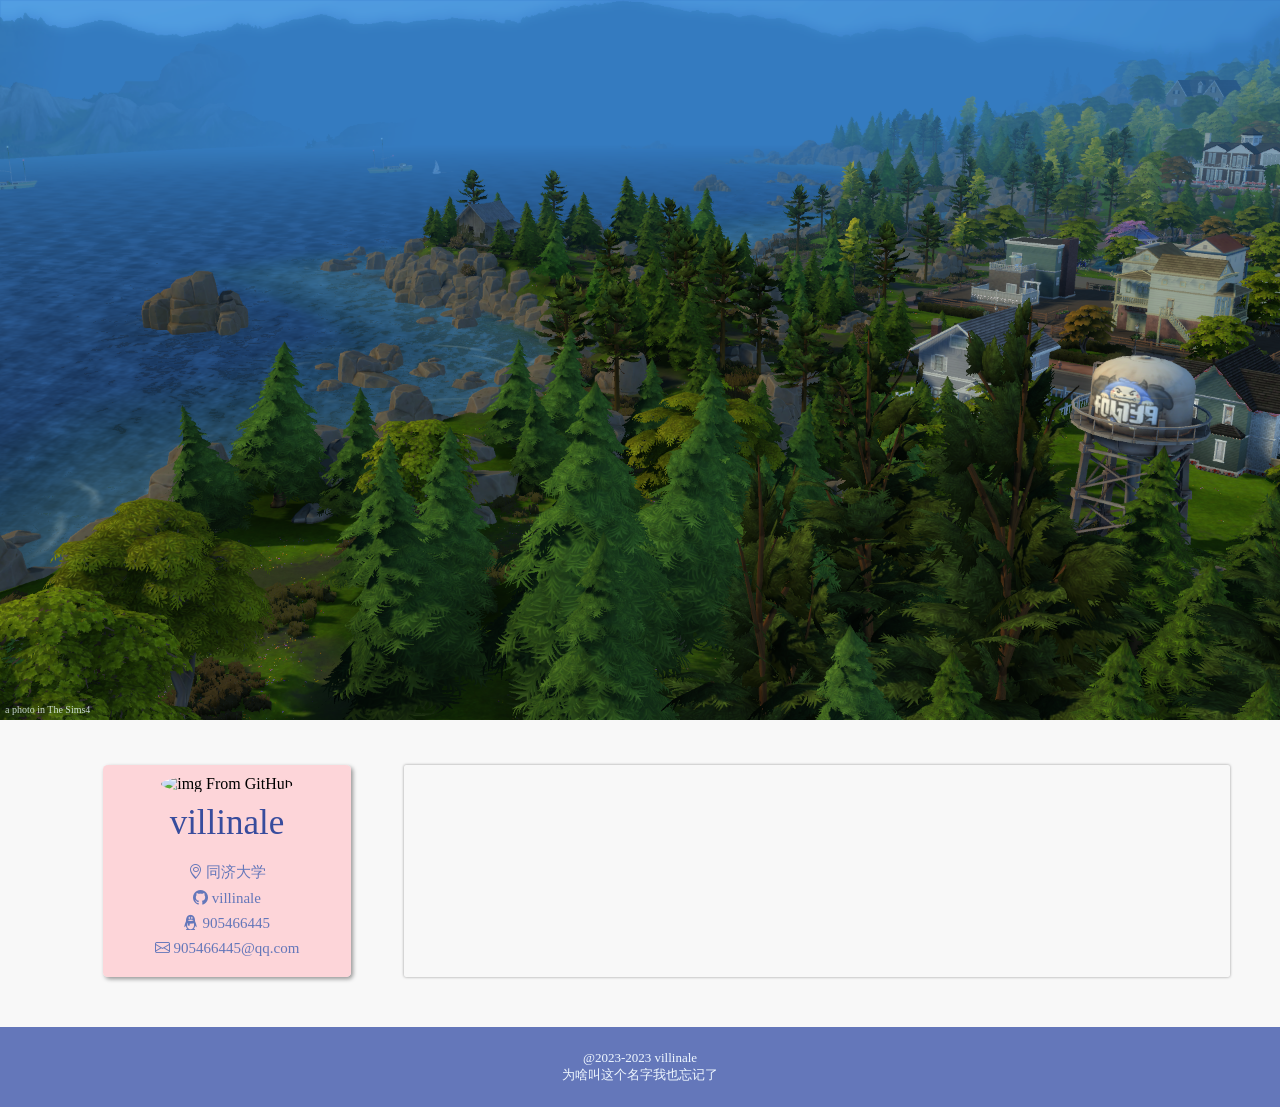
==== profile.html @ e71e91e7 "add:第二个页面搭好了" ====
<!--
 * @Author: yingxin wang
 * @Date: 2023-03-27 20:58:27
 * @LastEditors: yingxin wang
 * @LastEditTime: 2023-03-30 15:23:21
 * @Description: 简历页面设计
-->
<!DOCTYPE html>
<html>

<head>
    <meta charset="UTF-8">
    <title>villinale profile</title>

    <link rel="shortcut icon" href="icon/icon.png">
    <link rel="stylesheet" href="https://cdn.jsdelivr.net/npm/bootstrap-icons@1.10.2/font/bootstrap-icons.css">
    <link rel="stylesheet" href="https://anijs.github.io/lib/anicollection/anicollection.css">
    <link rel="stylesheet" href="css/style_profile.css" type="text/css" />

    <script src="js/script.js"></script>
</head>

<body>
    <div id="top" class="top">
        <img class="top-img" src="img/bgimg.png" />
        <p class="top-p"> a photo in The Sims4</p>
    </div>

    <div id="main" class="main">
        <div class="leftbar">
            <div>
                <img class="leftbar-img" src="https://github.com/villinale.png?size=200" alt="img From GitHub" />
            </div>
            <div>
                <a class="leftbar-my-name">villinale</a>
                <div class="leftbar-my-data">
                    <i class="bi bi-geo-alt leftbar-icon"> 同济大学</i>
                    <i class="bi bi-github leftbar-icon">
                        <a class="leftbar-my-github-link" href="https://github.com/villinale">villinale</a>
                    </i>
                    <i class="bi bi-tencent-qq leftbar-icon"> 905466445</i>
                    <i class="bi bi-envelope leftbar-icon"> 905466445@qq.com</i>
                </div>
            </div>
        </div>
        <div class="rightbar">
        </div>
    </div>

    <div class="bottom">
        <p>@2023-2023 villinale<br>
            为啥叫这个名字我也忘记了</p>
    </div>


    <!-- AniJS core library -->
    <script src="https://anijs.github.io/lib/anijs/anijs-min.js"></script>
    <script src="https://anijs.github.io/lib/anijs/helpers/dom/anijs-helper-dom-min.js"></script>
    <!--simpleParallax Scripts-->
    <script src="https://cdn.jsdelivr.net/npm/simple-parallax-js@5.5.1/dist/simpleParallax.min.js"></script>
    <script>
        var image = document.getElementsByClassName('top-img');
        new simpleParallax(image, {
            orientation: 'left',
            delay: .6,
            transition: 'cubic-bezier(0,0,0,1)'
        });
    </script>
    <!-- barba.js Scripts -->
    <script src="https://unpkg.com/@barba/core"></script>
    <script src="https://cdn.jsdelivr.net/npm/@barba/core"></script>
</body>

</html>
---- css/style_profile.css ----
body {
    font-family: 'Times New Roman', 'NSimSun', Helvetica, Arial, sans-serif;
    display: block;
    height: 99%;
    width: 100%;
    margin: 0 0 0 0;
    background-color: rgb(248, 248, 248);
}

.top {
    left: 0;
    width: 100%;
    height: auto;
    position: relative;
}

.top-img {
    width: 100%;
    height: 100%;
    min-width: 200px;
    overflow: hidden;
}

.top-p {
    position: relative;
    width: max-content;
    color: rgb(240, 255, 255, 0.8);
    margin-top: -20px;
    z-index: 2;
    text-align: left;
    font-size: 10px;
    left: 5px;
}

.main {
    display: flex;
    margin-top: 50px;
    margin-left: 50px;
    margin-right: 50px;
}

.leftbar {
    margin: 0 auto;
    text-align: center;
    width: 21%;
    min-width: 150px;
    height: 100%;
    background-color: rgb(255, 205, 210, 0.8);
    box-shadow: 2px 2px 4px rgba(0, 0, 0, 0.4);
    border-radius: 2%;
}

.leftbar-img {
    margin: 10px;
    width: 100px;
    height: 100px;
    border-radius: 50%;
    object-fit: cover;
    object-position: center;
    position: relative;
}

.leftbar-my-name {
    font-size: 35px;
    margin-top: 20px;
    text-align: center;
    color: #384C9D;
}

.leftbar-my-data {
    font-size: 15px;
    margin-top: 20px;
    margin-bottom: 20px;
    margin-left: 10px;
    margin-right: 10px;
    text-align: center;
    color: #6477BA;
}

.leftbar-icon {
    font-size: 15px;
    margin-top: 8px;
    font-style: normal;
    display: block;
    color: #6477BA;
}

.leftbar-my-github-link {
    text-decoration: none;
    color: #6477BA;
}

.leftbar-my-github-link:link {
    text-decoration: none;
    color: #6477BA;
}

.leftbar-my-github-link:visited {
    text-decoration: none;
    color: #6477BA;
}

.leftbar-my-github-link:hover {
    text-decoration: underline;
}

.leftbar-my-github-link:active {
    text-decoration: underline;
}

.rightbar {
    position: relative;
    margin: 10 auto;
    width: 70%;
    border-radius: 2px;
    box-shadow: 0px 0px 3px rgba(0, 0, 0, 0.4);
}

.bottom {
    margin-top: 50px;
    position: relative;
    height: 80px;
    width: 100%;
    background-color: #6477BA;
    text-align: center;
    display: flex;
    justify-content: center;
    flex-direction: column;
    align-items: center;
    font-size: small;
    color: aliceblue;
}
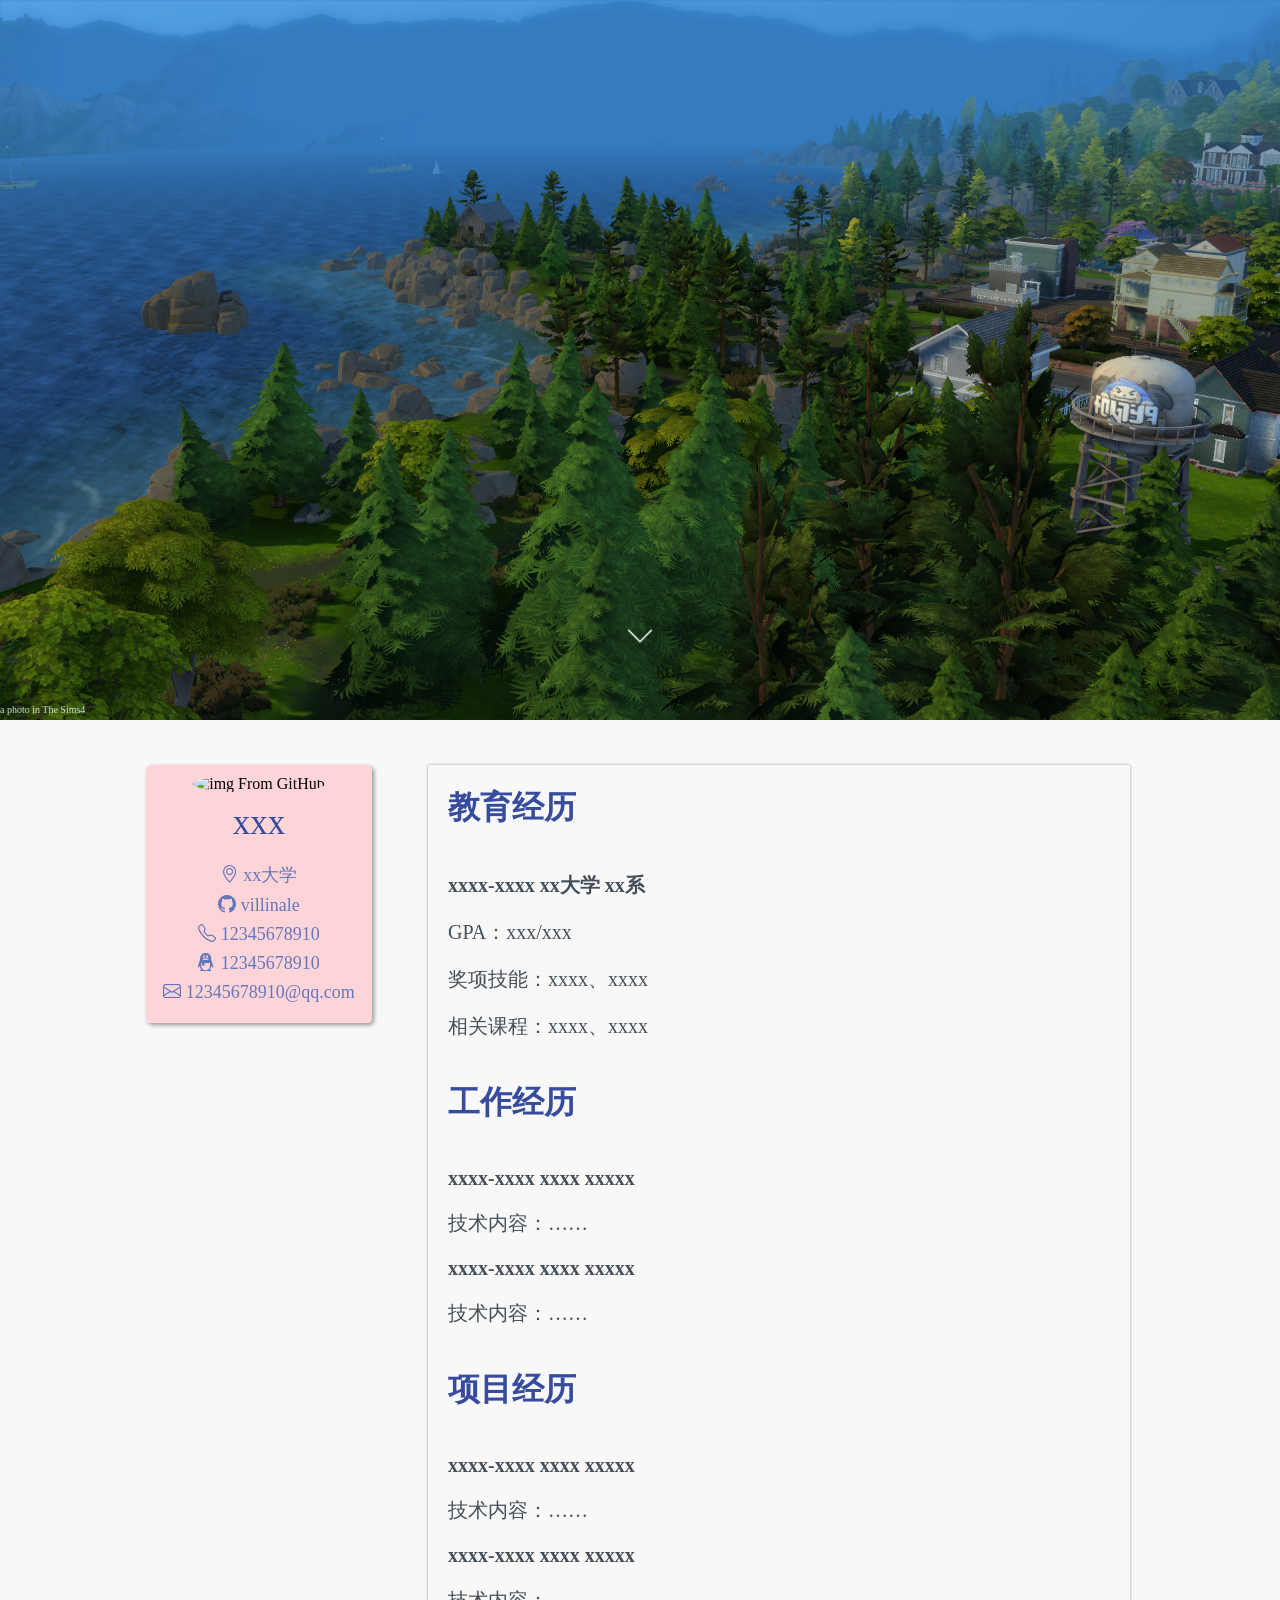
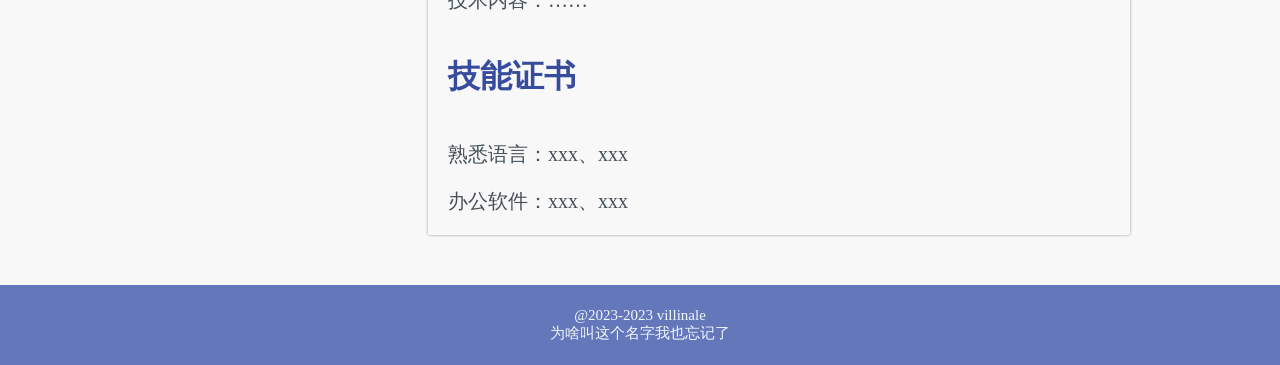
==== commit c0a09aff: "add:简历页面制作完毕" ====
--- a/profile.html
+++ b/profile.html
@@ -2,7 +2,7 @@
  * @Author: yingxin wang
  * @Date: 2023-03-27 20:58:27
  * @LastEditors: yingxin wang
- * @LastEditTime: 2023-03-30 15:23:21
+ * @LastEditTime: 2023-03-30 20:49:47
  * @Description: 简历页面设计
 -->
 <!DOCTYPE html>
@@ -16,59 +16,102 @@
     <link rel="stylesheet" href="https://cdn.jsdelivr.net/npm/bootstrap-icons@1.10.2/font/bootstrap-icons.css">
     <link rel="stylesheet" href="https://anijs.github.io/lib/anicollection/anicollection.css">
     <link rel="stylesheet" href="css/style_profile.css" type="text/css" />
-
-    <script src="js/script.js"></script>
 </head>
 
 <body>
-    <div id="top" class="top">
-        <img class="top-img" src="img/bgimg.png" />
-        <p class="top-p"> a photo in The Sims4</p>
-    </div>
+    <header id="header">
+        <img class="header-img" src="img/bgimg.png" />
+        <i class="bi bi-chevron-down header-icon"></i>
+        <span class="header-p"> a photo in The Sims4</span>
+    </header>
 
-    <div id="main" class="main">
-        <div class="leftbar">
+    <main id="main">
+        <div id="leftbar" class="leftbar">
             <div>
                 <img class="leftbar-img" src="https://github.com/villinale.png?size=200" alt="img From GitHub" />
             </div>
             <div>
-                <a class="leftbar-my-name">villinale</a>
+                <a class="leftbar-my-name" href="index.html">xxx</a>
                 <div class="leftbar-my-data">
-                    <i class="bi bi-geo-alt leftbar-icon"> 同济大学</i>
+                    <i class="bi bi-geo-alt leftbar-icon"> xx大学</i>
                     <i class="bi bi-github leftbar-icon">
                         <a class="leftbar-my-github-link" href="https://github.com/villinale">villinale</a>
                     </i>
-                    <i class="bi bi-tencent-qq leftbar-icon"> 905466445</i>
-                    <i class="bi bi-envelope leftbar-icon"> 905466445@qq.com</i>
+                    <i class="bi bi-telephone leftbar-icon"> 12345678910</i>
+                    <i class="bi bi-tencent-qq leftbar-icon"> 12345678910</i>
+                    <i class="bi bi-envelope leftbar-icon"> 12345678910@qq.com</i>
                 </div>
             </div>
         </div>
         <div class="rightbar">
+            <div class="rightbar-data">
+                <div>
+                    <h1 id="h11">教育经历</h1>
+                    <p><strong>xxxx-xxxx xx大学 xx系</strong></p>
+                    <p>GPA：xxx/xxx</p>
+                    <p>奖项技能：xxxx、xxxx</p>
+                    <p>相关课程：xxxx、xxxx</p>
+                </div>
+                <div>
+                    <h1 id="h12">工作经历</h1>
+                    <p><strong>xxxx-xxxx xxxx xxxxx</strong></p>
+                    <p>技术内容：……</p>
+                    <p><strong>xxxx-xxxx xxxx xxxxx</strong></p>
+                    <p>技术内容：……</p>
+                </div>
+                <div>
+                    <h1 id="h13">项目经历</h1>
+                    <p><strong>xxxx-xxxx xxxx xxxxx</strong></p>
+                    <p>技术内容：……</p>
+                    <p><strong>xxxx-xxxx xxxx xxxxx</strong></p>
+                    <p>技术内容：……</p>
+                </div>
+                <div>
+                    <h1 id="h14">技能证书</h1>
+                    <p>熟悉语言：xxx、xxx</p>
+                    <p>办公软件：xxx、xxx</p>
+                </div>
+            </div>
         </div>
-    </div>
+    </main>
 
-    <div class="bottom">
+    <footer>
         <p>@2023-2023 villinale<br>
             为啥叫这个名字我也忘记了</p>
-    </div>
+    </footer>
 
-
-    <!-- AniJS core library -->
-    <script src="https://anijs.github.io/lib/anijs/anijs-min.js"></script>
-    <script src="https://anijs.github.io/lib/anijs/helpers/dom/anijs-helper-dom-min.js"></script>
     <!--simpleParallax Scripts-->
     <script src="https://cdn.jsdelivr.net/npm/simple-parallax-js@5.5.1/dist/simpleParallax.min.js"></script>
     <script>
-        var image = document.getElementsByClassName('top-img');
+        var image = document.getElementsByClassName('header-img');
         new simpleParallax(image, {
             orientation: 'left',
             delay: .6,
             transition: 'cubic-bezier(0,0,0,1)'
         });
     </script>
-    <!-- barba.js Scripts -->
-    <script src="https://unpkg.com/@barba/core"></script>
-    <script src="https://cdn.jsdelivr.net/npm/@barba/core"></script>
+    <!-- Rough Notation Scripts -->
+    <script src="https://unpkg.com/rough-notation/lib/rough-notation.iife.js"></script>
+    <script type="module">
+        import { annotate, annotationGroup } from 'https://unpkg.com/rough-notation?module';
+        setTimeout(function () {
+            const n1 = document.querySelector('#h11');
+            const a1 = annotate(n1, { type: 'highlight', color: 'rgb(255, 205, 210)' });
+
+            const n2 = document.querySelector('#h12');
+            const a2 = annotate(n2, { type: 'highlight', color: 'rgb(255, 205, 210)' });
+
+            const n3 = document.querySelector('#h13');
+            const a3 = annotate(n3, { type: 'highlight', color: 'rgb(255, 205, 210)' });
+
+
+            const n4 = document.querySelector('#h14');
+            const a4 = annotate(n4, { type: 'highlight', color: 'rgb(255, 205, 210)' });
+
+            const ag = annotationGroup([a1, a2, a3, a4]);
+            ag.show();
+        }, 2000);
+    </script>
 </body>
 
 </html>
--- a/css/style_profile.css
+++ b/css/style_profile.css
@@ -7,36 +7,49 @@
     background-color: rgb(248, 248, 248);
 }
 
-.top {
+header {
     left: 0;
     width: 100%;
     height: auto;
+    display: flex;
     position: relative;
+    flex-direction: column;
 }
 
-.top-img {
+.header-img {
     width: 100%;
     height: 100%;
     min-width: 200px;
     overflow: hidden;
 }
 
-.top-p {
-    position: relative;
-    width: max-content;
-    color: rgb(240, 255, 255, 0.8);
-    margin-top: -20px;
+.header-p {
+    display: flex;
+    align-items: center;
+    margin-bottom: 0;
     z-index: 2;
     text-align: left;
     font-size: 10px;
+    margin-top: 50px;
     left: 5px;
+    color: rgb(240, 255, 255, 0.8);
 }
 
-.main {
+.header-icon {
+    color: rgb(240, 255, 255, 0.8);
+    margin-top: -100px;
+    z-index: 2;
+    object-fit: cover;
+    object-position: center;
+    text-align: center;
+    font-size: 30px;
+}
+
+main {
     display: flex;
     margin-top: 50px;
-    margin-left: 50px;
-    margin-right: 50px;
+    margin-left: 100px;
+    margin-right: 100px;
 }
 
 .leftbar {
@@ -67,8 +80,18 @@
     color: #384C9D;
 }
 
+.leftbar-my-name:link {
+    text-decoration: none;
+    color: #384C9D;
+}
+
+.leftbar-my-name:hover {
+    text-decoration: line-through;
+    color: #384C9D;
+}
+
 .leftbar-my-data {
-    font-size: 15px;
+    font-size: 18px;
     margin-top: 20px;
     margin-bottom: 20px;
     margin-left: 10px;
@@ -78,7 +101,7 @@
 }
 
 .leftbar-icon {
-    font-size: 15px;
+    font-size: 18px;
     margin-top: 8px;
     font-style: normal;
     display: block;
@@ -110,13 +133,34 @@
 
 .rightbar {
     position: relative;
-    margin: 10 auto;
-    width: 70%;
+    margin-left: 10px;
+    margin-right: 50px;
+    width: 65%;
     border-radius: 2px;
     box-shadow: 0px 0px 3px rgba(0, 0, 0, 0.4);
 }
 
-.bottom {
+.rightbar-data {
+    display: inline-block;
+    position: relative;
+    margin-left: 20px;
+    margin-right: 20px;
+}
+
+.rightbar-data h1 {
+    display: inline-block;
+    font-size: 32px;
+    color: #384C9D;
+}
+
+.rightbar-data p {
+    display: flex;
+    justify-content: space-between;
+    font-size: 20px;
+    color: #444f59;
+}
+
+footer {
     margin-top: 50px;
     position: relative;
     height: 80px;
@@ -127,6 +171,6 @@
     justify-content: center;
     flex-direction: column;
     align-items: center;
-    font-size: small;
+    font-size: 15px;
     color: aliceblue;
 }
